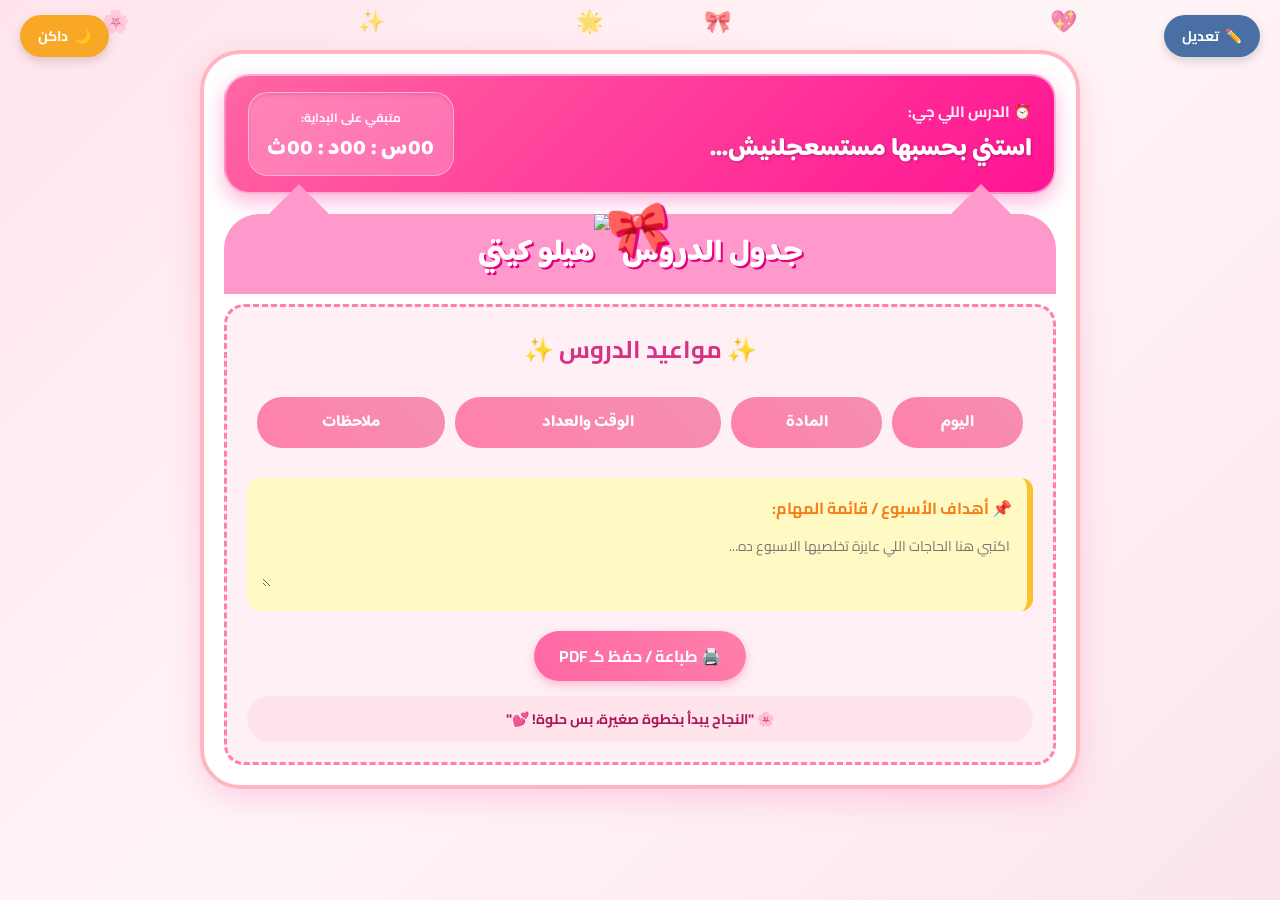
==== index.html @ ee446a4a "Add files via upload" ====
<!DOCTYPE html>
<html lang="ar" dir="rtl">
<head>
  <meta charset="UTF-8">
  <meta name="viewport" content="width=device-width, initial-scale=1.0">
  <title>جدول الحصص 🎀</title>
  <link rel="stylesheet" href="style.css">
</head>
<body data-theme="light">

  <!-- زخارف متحركة -->
  <div class="floating-decorations">
    <span class="decor-item" style="left: 8%; animation-delay: 0s;">🌸</span>
    <span class="decor-item" style="left: 28%; animation-delay: 2s;">✨</span>
    <span class="decor-item" style="left: 55%; animation-delay: 4s;">🎀</span>
    <span class="decor-item" style="left: 82%; animation-delay: 1s;">💖</span>
    <span class="decor-item" style="left: 45%; animation-delay: 6s;">🌟</span>
  </div>

  <!-- أزرار التحكم -->
  <div class="control-buttons left">
    <button class="ctrl-btn theme-btn" onclick="toggleTheme()">
      <span id="theme-icon">🌙</span> <span id="theme-text">داكن</span>
    </button>
  </div>
  <div class="control-buttons right">
    <button class="ctrl-btn edit-btn" id="editBtn" onclick="toggleEditMode()">
      ✏️ <span id="edit-text">تعديل</span>
    </button>
  </div>

  <!-- الحاوية الرئيسية -->
  <div class="kitty-container">

    <!-- بطاقة الحصة القادمة -->
    <div class="next-lesson-card">
      <div class="next-lesson-info">
        <h2>⏰ الدرس اللي جي:</h2>
        <div class="subject-title" id="hero-subject">استني بحسبها مستسعجلنيش...</div>
      </div>
      <div class="next-lesson-timer">
        <span class="timer-lbl" id="hero-status">متبقي على البداية:</span>
        <span class="timer-val" id="hero-timer">00س : 00د : 00ث</span>
      </div>
    </div>

    <!-- رأس القطة -->
    <div class="kitty-head">
      <div class="bow">🎀</div>
      <span>جدول الدروس </span>
      <img src="https://img.icons8.com/?size=100&id=juRF5DiUGr4p&format=png&color=000000" alt="هيلو كيتي">
    </div>

    <div class="inner-box">
      <h1>✨ مواعيد الدروس ✨</h1>

      <!-- حالة التعديل -->
      <div class="edit-status" id="editStatus">✏️ جاري التعديل... اضغطي "حفظ" عند الانتهاء.</div>

      <table>
        <thead>
          <tr>
            <th>اليوم</th>
            <th>المادة</th>
            <th>الوقت والعداد</th>
            <th>ملاحظات</th>
          </tr>
        </thead>
        <tbody id="schedule-body"></tbody>
      </table>

      <!-- ملاحظات الأهداف -->
      <div class="goals-note">
        <h3>📌 أهداف الأسبوع / قائمة المهام:</h3>
        <textarea id="goals-input" rows="2" placeholder="اكتبي هنا الحاجات اللي عايزة تخلصيها الاسبوع ده..."></textarea>
      </div>

      <!-- التذييل -->
      <div class="footer-section">
        <button class="print-btn" onclick="window.print()">🖨️ طباعة / حفظ كـ PDF</button>
        <div class="footer-note">
          🌸 "النجاح يبدأ بخطوة صغيرة، بس حلوة! 💕"
        </div>
      </div>
    </div>
  </div>

  <script type="module" src="script.js"></script>
</body>
</html>
---- style.css ----
@import url('https://fonts.googleapis.com/css2?family=Cairo:wght@400;700;900&family=Baloo+Bhaijaan+2:wght@700;800&display=swap');

/* ===== المتغيرات الأساسية ===== */
:root {
  --bg-gradient: linear-gradient(135deg, #ffe4ec 0%, #fff5f7 50%, #fce4ec 100%);
  --container-bg: rgba(255, 255, 255, 0.96);
  --container-border: #ffb6c1;
  --inner-bg: #fff0f5;
  --inner-border: #ff80ab;
  --text-main: #880e4f;
  --title-color: #d63384;
  --table-bg: #ffffff;
  --table-border: #ffb6c1;
  --th-gradient: linear-gradient(45deg, #ff80ab, #f48fb1);
  --day-bg: #f8bbd0;
  --day-text: #ffffff;
  --footer-bg: #ffe4ec;
  --footer-text: #ad1457;
  --note-bg: #fff9c4;
  --note-border: #fbc02d;
  --note-title: #f57f17;
  --note-text: #555555;
  --hero-bg: linear-gradient(135deg, #ff66a3 0%, #ff1493 100%);
  --hero-text: #ffffff;
  --shadow-color: rgba(255, 105, 180, 0.25);

  --bio-bg: #e8f5e9;
  --bio-text: #2e7d32;
  --eng-bg: #e3f2fd;
  --eng-text: #1565c0;
  --chem-bg: #f3e5f5;
  --chem-text: #6a1b9a;
  --arabic-bg: #fffde7;
  --arabic-text: #f57f17;
  --off-bg: #eceff1;
  --off-text: #546e7a;

  --edit-btn-bg: #4a6fa5;
  --edit-btn-hover: #3a5a8a;
  --edit-btn-text: #fff;
  --theme-btn-bg: #f9a825;
  --theme-btn-hover: #f57f17;
  --theme-btn-text: #fff;
}

/* ===== الدارك مود ===== */
[data-theme="dark"] {
  --bg-gradient: linear-gradient(135deg, #121212 0%, #1e1e2f 50%, #2a1a2e 100%);
  --container-bg: rgba(25, 25, 35, 0.96);
  --container-border: #7a4a7a;
  --inner-bg: #2a1f2e;
  --inner-border: #a060a0;
  --text-main: #e0c0d0;
  --title-color: #e080b0;
  --table-bg: #2f2533;
  --table-border: #7a4a7a;
  --th-gradient: linear-gradient(45deg, #7a3a7a, #aa55aa);
  --day-bg: #4a2a4a;
  --day-text: #f0d0e0;
  --footer-bg: #2a1a2a;
  --footer-text: #d0a0b0;
  --note-bg: #3a2a1a;
  --note-border: #c09040;
  --note-title: #f0c060;
  --note-text: #d0c0b0;
  --hero-bg: linear-gradient(135deg, #6a2a6a 0%, #4a1a4a 100%);
  --hero-text: #f0d0f0;
  --shadow-color: rgba(120, 40, 120, 0.5);

  --bio-bg: #1a3a1a;
  --bio-text: #a0d0a0;
  --eng-bg: #1a2a4a;
  --eng-text: #80b0e0;
  --chem-bg: #2a1a3a;
  --chem-text: #c080d0;
  --arabic-bg: #3a2a0a;
  --arabic-text: #e0c060;
  --off-bg: #2a2a2a;
  --off-text: #a0a0a0;

  --edit-btn-bg: #6a4a8a;
  --edit-btn-hover: #5a3a7a;
  --theme-btn-bg: #f0c040;
  --theme-btn-hover: #e0b030;
}

/* ===== إعادة تعيين عام ===== */
* {
  box-sizing: border-box;
  transition: background-color 0.3s ease, color 0.3s ease, border-color 0.3s ease, box-shadow 0.3s ease;
}

body {
  font-family: 'Cairo', sans-serif;
  margin: 0;
  padding: 30px 15px;
  background: var(--bg-gradient);
  min-height: 100vh;
  display: flex;
  justify-content: center;
  align-items: flex-start;
  position: relative;
  overflow-x: hidden;
  color: var(--text-main);
}

/* ===== زخارف متحركة ===== */
.floating-decorations {
  position: fixed;
  top: 0;
  left: 0;
  width: 100%;
  height: 100%;
  pointer-events: none;
  z-index: 0;
  overflow: hidden;
}
.decor-item {
  position: absolute;
  font-size: 22px;
  animation: floatAnim 7s infinite ease-in-out;
  opacity: 0.7;
}
@keyframes floatAnim {
  0% { transform: translateY(105vh) rotate(0deg) scale(0.8); opacity: 0; }
  20% { opacity: 0.8; }
  80% { opacity: 0.8; }
  100% { transform: translateY(-10vh) rotate(360deg) scale(1.2); opacity: 0; }
}

/* ===== أزرار التحكم ===== */
.control-buttons {
  position: absolute;
  top: 15px;
  z-index: 20;
  display: flex;
  gap: 10px;
  flex-wrap: wrap;
}
.control-buttons.left { left: 20px; }
.control-buttons.right { right: 20px; }

.ctrl-btn {
  padding: 8px 18px;
  border: none;
  border-radius: 30px;
  font-family: 'Cairo', sans-serif;
  font-weight: bold;
  font-size: 14px;
  cursor: pointer;
  box-shadow: 0 4px 10px rgba(0, 0, 0, 0.15);
  display: flex;
  align-items: center;
  gap: 6px;
  transition: transform 0.2s ease, box-shadow 0.2s ease;
}
.ctrl-btn:hover {
  transform: scale(1.05);
  box-shadow: 0 6px 14px rgba(0, 0, 0, 0.25);
}
.edit-btn {
  background: var(--edit-btn-bg);
  color: var(--edit-btn-text);
}
.edit-btn.active {
  background: #2e7d32;
  animation: pulseGreen 1.5s infinite alternate;
}
@keyframes pulseGreen {
  from { box-shadow: 0 0 5px #2e7d32; }
  to { box-shadow: 0 0 20px #4caf50; }
}
.theme-btn {
  background: var(--theme-btn-bg);
  color: var(--theme-btn-text);
}

/* ===== إشعار حالة التعديل ===== */
.edit-status {
  text-align: center;
  font-size: 14px;
  font-weight: bold;
  color: var(--title-color);
  background: var(--inner-bg);
  padding: 6px 12px;
  border-radius: 20px;
  margin-bottom: 10px;
  border: 2px dashed var(--inner-border);
  display: none;
}
.edit-status.show { display: block; }

/* ===== الحاوية الرئيسية ===== */
.kitty-container {
  width: 880px;
  max-width: 100%;
  background: var(--container-bg);
  border-radius: 40px;
  padding: 20px;
  box-shadow: 0 10px 30px var(--shadow-color);
  border: 4px solid var(--container-border);
  position: relative;
  z-index: 1;
  animation: fadeIn 0.8s ease-in-out;
  margin-top: 20px;
}
@keyframes fadeIn {
  from { opacity: 0; transform: translateY(20px); }
  to { opacity: 1; transform: translateY(0); }
}

/* ===== بطاقة الحصة القادمة ===== */
.next-lesson-card {
  background: var(--hero-bg);
  color: var(--hero-text);
  border-radius: 25px;
  padding: 16px 22px;
  margin-bottom: 20px;
  box-shadow: 0 8px 20px rgba(255, 20, 147, 0.3);
  display: flex;
  justify-content: space-between;
  align-items: center;
  border: 2px solid rgba(255, 255, 255, 0.5);
  animation: pulseGlow 3s infinite alternate;
}
@keyframes pulseGlow {
  from { box-shadow: 0 5px 15px rgba(255, 20, 147, 0.3); }
  to { box-shadow: 0 10px 25px rgba(255, 20, 147, 0.6); }
}
.next-lesson-info h2 {
  margin: 0;
  font-size: 15px;
  font-weight: 700;
  opacity: 0.95;
  display: flex;
  align-items: center;
  gap: 6px;
}
.next-lesson-info .subject-title {
  font-size: 25px;
  font-family: 'Baloo Bhaijaan 2', sans-serif;
  margin: 2px 0 0 0;
  font-weight: 800;
  text-shadow: 1px 1px 3px rgba(0, 0, 0, 0.25);
}
.next-lesson-timer {
  background: rgba(255, 255, 255, 0.22);
  backdrop-filter: blur(8px);
  padding: 8px 18px;
  border-radius: 20px;
  text-align: center;
  border: 1px solid rgba(255, 255, 255, 0.4);
  min-width: 190px;
  box-shadow: inset 0 2px 4px rgba(0, 0, 0, 0.1);
}
.next-lesson-timer .timer-val {
  font-size: 21px;
  font-weight: 900;
  display: block;
  font-family: 'Baloo Bhaijaan 2', sans-serif;
  letter-spacing: 0.5px;
}
.next-lesson-timer .timer-lbl {
  font-size: 12px;
  opacity: 0.95;
  font-weight: bold;
}
@media (max-width: 650px) {
  .next-lesson-card { flex-direction: column; text-align: center; gap: 10px; }
  .next-lesson-timer { min-width: unset; width: 100%; }
  .next-lesson-info .subject-title { font-size: 20px; }
}

/* ===== رأس القطة ===== */
.kitty-head {
  background: #ff99cc;
  height: 80px;
  position: relative;
  border-radius: 35px 35px 0 0;
  text-align: center;
  line-height: 80px;
  font-size: 30px;
  color: white;
  font-weight: 900;
  font-family: 'Baloo Bhaijaan 2', sans-serif;
  text-shadow: 2px 2px #e6007e;
  display: flex;
  align-items: center;
  justify-content: center;
  gap: 12px;
}
[data-theme="dark"] .kitty-head {
  background: #7a3a7a;
  text-shadow: 2px 2px #4a1a4a;
}
.kitty-head::before,
.kitty-head::after {
  content: '';
  position: absolute;
  top: -30px;
  width: 0;
  height: 0;
  border-left: 35px solid transparent;
  border-right: 35px solid transparent;
  border-bottom: 35px solid #ff99cc;
}
[data-theme="dark"] .kitty-head::before,
[data-theme="dark"] .kitty-head::after {
  border-bottom-color: #7a3a7a;
}
.kitty-head::before { right: 40px; }
.kitty-head::after { left: 40px; }

.bow {
  position: absolute;
  top: -18px;
  left: 50%;
  transform: translateX(-50%) rotate(-10deg);
  font-size: 50px;
  z-index: 10;
  animation: bowWiggle 2.5s infinite alternate ease-in-out;
  cursor: pointer;
}
@keyframes bowWiggle {
  0% { transform: translateX(-50%) rotate(-12deg); }
  100% { transform: translateX(-50%) rotate(12deg); }
}

/* أيقونة هيلو كيتي (صورة) */
.hello-kitty-icon {
  width: 50px;
  height: 50px;
  border-radius: 50%;
  background: #fff;
  padding: 4px;
  box-shadow: 0 2px 10px rgba(0,0,0,0.2);
  border: 2px solid #ff66a3;
  object-fit: contain;
}

/* ===== الصندوق الداخلي ===== */
.inner-box {
  background: var(--inner-bg);
  border-radius: 20px;
  padding: 20px;
  margin-top: 10px;
  border: 3px dashed var(--inner-border);
}
h1 {
  text-align: center;
  color: var(--title-color);
  font-size: 24px;
  margin: 0 0 15px 0;
}

/* ===== الجدول ===== */
table {
  width: 100%;
  border-collapse: separate;
  border-spacing: 10px;
}
th {
  background: var(--th-gradient);
  color: white;
  padding: 12px;
  font-size: 16px;
  border-radius: 25px;
  font-family: 'Baloo Bhaijaan 2', sans-serif;
}
td {
  background: var(--table-bg);
  padding: 12px;
  border-radius: 18px;
  text-align: center;
  font-weight: bold;
  color: var(--text-main);
  border: 2px dotted var(--table-border);
  transition: all 0.3s ease;
}
td:first-child {
  background: var(--day-bg);
  color: var(--day-text);
  font-size: 16px;
  border: none;
}
tr.bio td:nth-child(2) { background: var(--bio-bg); color: var(--bio-text); }
tr.eng td:nth-child(2) { background: var(--eng-bg); color: var(--eng-text); }
tr.chem td:nth-child(2) { background: var(--chem-bg); color: var(--chem-text); }
tr.arabic td:nth-child(2) { background: var(--arabic-bg); color: var(--arabic-text); }
tr.off td:nth-child(2) { background: var(--off-bg); color: var(--off-text); }

/* تمييز اليوم الحالي */
tr.today-highlight td {
  border: 3px solid #ff1493 !important;
  background: #ffe6f2 !important;
}
[data-theme="dark"] tr.today-highlight td {
  border: 3px solid #c060c0 !important;
  background: #3a1a3a !important;
}

/* خلايا قابلة للتعديل */
.editable-cell {
  outline: none;
  padding: 4px;
  border-radius: 6px;
  transition: all 0.2s ease;
}
.editable-cell[contenteditable="true"] {
  border: 2px dashed var(--title-color) !important;
  background: rgba(255, 255, 255, 0.6) !important;
  box-shadow: 0 0 0 2px rgba(255, 20, 147, 0.2);
  cursor: text;
}
[data-theme="dark"] .editable-cell[contenteditable="true"] {
  background: rgba(60, 30, 60, 0.7) !important;
  border-color: #c080c0 !important;
}
.editable-cell[contenteditable="true"]:focus {
  border-style: solid !important;
  background: rgba(255, 255, 255, 0.9) !important;
  box-shadow: 0 0 0 4px rgba(255, 20, 147, 0.3);
}
[data-theme="dark"] .editable-cell[contenteditable="true"]:focus {
  background: rgba(80, 40, 80, 0.9) !important;
}

/* ===== شارات العداد (غير مستخدمة حالياً) ===== */
.countdown-badge {
  display: inline-block;
  margin-top: 5px;
  padding: 4px 12px;
  background: #ad1457;
  color: #fff;
  font-size: 12px;
  border-radius: 14px;
  font-weight: bold;
}
.countdown-badge.active {
  background: #2e7d32;
  animation: pulseActive 1s infinite alternate;
}
@keyframes pulseActive {
  from { transform: scale(1); }
  to { transform: scale(1.05); }
}

/* ===== ملاحظات الأهداف ===== */
.goals-note {
  margin-top: 20px;
  background: var(--note-bg);
  border-right: 6px solid var(--note-border);
  padding: 15px;
  border-radius: 12px;
}
.goals-note h3 {
  margin: 0 0 8px 0;
  color: var(--note-title);
  font-size: 16px;
}
.goals-note textarea {
  width: 100%;
  border: none;
  background: transparent;
  font-family: 'Cairo', sans-serif;
  resize: vertical;
  outline: none;
  color: var(--note-text);
  font-size: 14px;
}

/* ===== التذييل ===== */
.footer-section {
  text-align: center;
  margin-top: 20px;
}
.print-btn {
  background: linear-gradient(45deg, #ff66a3, #ff80ab);
  color: white;
  border: none;
  padding: 10px 25px;
  font-size: 16px;
  font-weight: bold;
  font-family: 'Cairo', sans-serif;
  border-radius: 30px;
  cursor: pointer;
  box-shadow: 0 4px 10px rgba(255, 102, 163, 0.4);
  transition: transform 0.2s ease;
}
.print-btn:hover { transform: scale(1.03); }
.footer-note {
  margin-top: 15px;
  color: var(--footer-text);
  font-weight: bold;
  background: var(--footer-bg);
  padding: 10px;
  border-radius: 50px;
  font-size: 14px;
}

/* ===== استجابة للجوال ===== */
@media (max-width: 650px) {
  .control-buttons { top: 10px; gap: 6px; }
  .control-buttons.left { left: 10px; }
  .control-buttons.right { right: 10px; }
  .ctrl-btn { font-size: 12px; padding: 6px 12px; }

  table, thead, tbody, th, td, tr { display: block; }
  thead tr { position: absolute; top: -9999px; left: -9999px; }
  tr { margin-bottom: 15px; border-radius: 15px; background: var(--table-bg); padding: 8px; }
  td { text-align: right; padding-right: 45%; position: relative; border: none; }
  td:first-child { text-align: center; padding-right: 12px; }
  td::before {
    position: absolute;
    top: 12px;
    right: 12px;
    width: 35%;
    font-weight: bold;
    color: var(--title-color);
  }
  td:nth-of-type(2)::before { content: "المادة:"; }
  td:nth-of-type(3)::before { content: "الوقت والعداد:"; }
  td:nth-of-type(4)::before { content: "ملاحظات:"; }
  .countdown-badge { font-size: 11px; padding: 2px 10px; }
}

/* ===== الطباعة ===== */
@media print {
  .control-buttons, .print-btn, .floating-decorations, .edit-status { display: none !important; }
  .kitty-container { box-shadow: none !important; border: 2px solid #ccc !important; border-radius: 20px !important; }
  body { background: #fff !important; padding: 10px !important; }
  [data-theme="dark"] .kitty-container { background: #fff !important; border-color: #ccc !important; }
  [data-theme="dark"] td { color: #222 !important; background: #f9f9f9 !important; }
  [data-theme="dark"] .inner-box { background: #f5f5f5 !important; border-color: #ddd !important; }
  .next-lesson-card { background: #f06292 !important; color: #fff !important; box-shadow: none !important; animation: none !important; }
  tr.today-highlight td { border: 3px solid #f06292 !important; background: #fce4ec !important; }
}
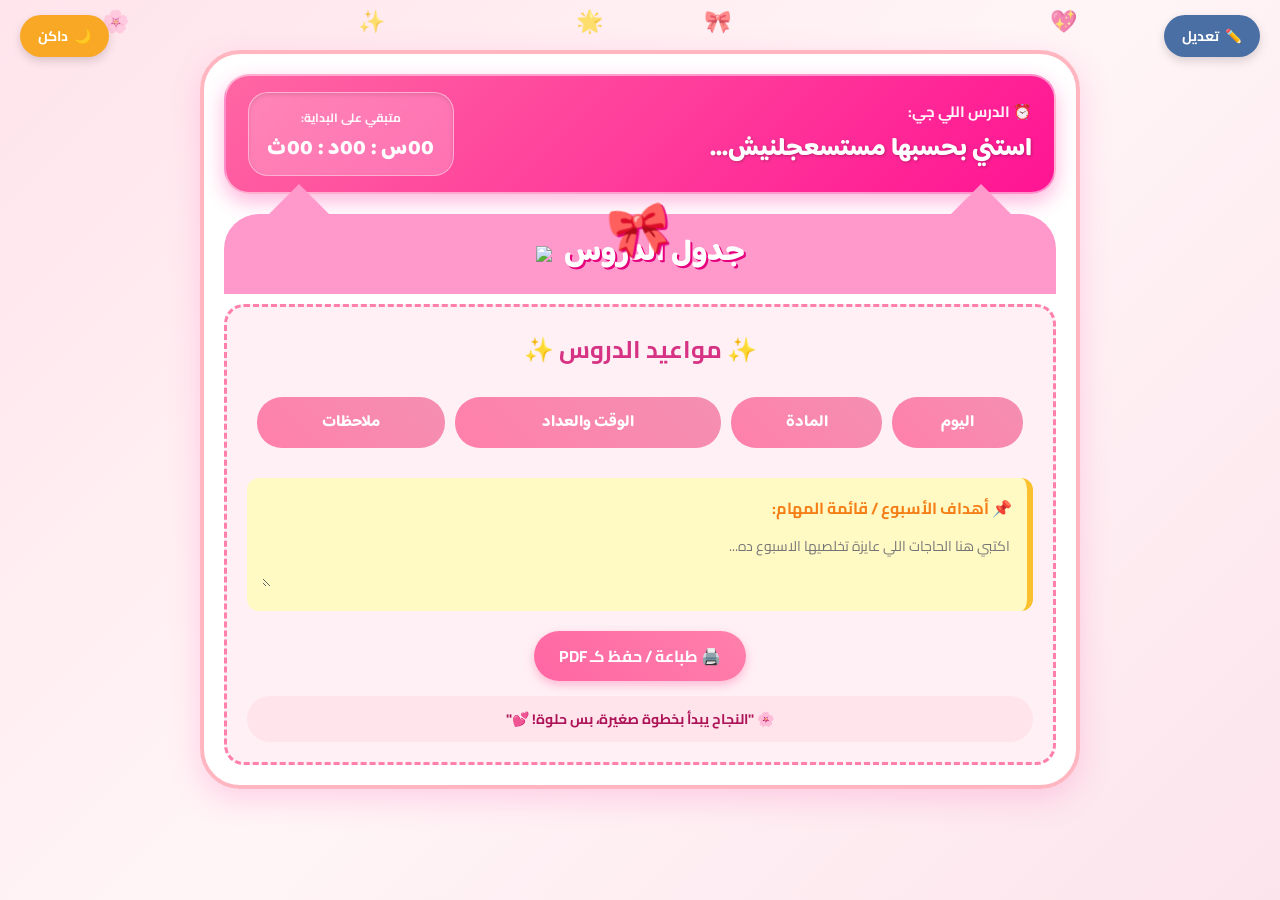
==== commit 6ce15152: "Add files via upload" ====
--- a/index.html
+++ b/index.html
@@ -4,11 +4,12 @@
   <meta charset="UTF-8">
   <meta name="viewport" content="width=device-width, initial-scale=1.0">
   <title>جدول الحصص 🎀</title>
+  <!-- ربط ملفات CSS و JavaScript -->
   <link rel="stylesheet" href="style.css">
 </head>
 <body data-theme="light">
 
-  <!-- زخارف متحركة -->
+  <!-- ===== زخارف متحركة ===== -->
   <div class="floating-decorations">
     <span class="decor-item" style="left: 8%; animation-delay: 0s;">🌸</span>
     <span class="decor-item" style="left: 28%; animation-delay: 2s;">✨</span>
@@ -17,7 +18,7 @@
     <span class="decor-item" style="left: 45%; animation-delay: 6s;">🌟</span>
   </div>
 
-  <!-- أزرار التحكم -->
+  <!-- ===== أزرار التحكم ===== -->
   <div class="control-buttons left">
     <button class="ctrl-btn theme-btn" onclick="toggleTheme()">
       <span id="theme-icon">🌙</span> <span id="theme-text">داكن</span>
@@ -29,7 +30,7 @@
     </button>
   </div>
 
-  <!-- الحاوية الرئيسية -->
+  <!-- ===== الحاوية الرئيسية ===== -->
   <div class="kitty-container">
 
     <!-- بطاقة الحصة القادمة -->
@@ -44,17 +45,18 @@
       </div>
     </div>
 
-    <!-- رأس القطة -->
+    <!-- رأس القطة (هيلو كيتي) -->
     <div class="kitty-head">
       <div class="bow">🎀</div>
       <span>جدول الدروس </span>
-      <img src="https://img.icons8.com/?size=100&id=juRF5DiUGr4p&format=png&color=000000" alt="هيلو كيتي">
+      <!-- إضافة صورة هيلو كيتي بجانب النص -->
+      <img src="https://img.icons8.com/?size=100&id=juRF5DiUGr4p&format=png&color=000000">
     </div>
 
     <div class="inner-box">
       <h1>✨ مواعيد الدروس ✨</h1>
 
-      <!-- حالة التعديل -->
+      <!-- شريط حالة التعديل -->
       <div class="edit-status" id="editStatus">✏️ جاري التعديل... اضغطي "حفظ" عند الانتهاء.</div>
 
       <table>
@@ -79,12 +81,13 @@
       <div class="footer-section">
         <button class="print-btn" onclick="window.print()">🖨️ طباعة / حفظ كـ PDF</button>
         <div class="footer-note">
-          🌸 "النجاح يبدأ بخطوة صغيرة، بس حلوة! 💕"
-        </div>
-      </div>
+          🌸 "النجاح يبدأ بخطوة صغيرة، بس حلوة! 💕" <br>
+         
+
     </div>
   </div>
 
+  <!-- ===== ربط JavaScript (نوع module لاستخدام Firebase) ===== -->
   <script type="module" src="script.js"></script>
 </body>
 </html>
--- a/style.css
+++ b/style.css
@@ -425,7 +425,7 @@
   background: rgba(80, 40, 80, 0.9) !important;
 }
 
-/* ===== شارات العداد (غير مستخدمة حالياً) ===== */
+/* ===== شارات العداد ===== */
 .countdown-badge {
   display: inline-block;
   margin-top: 5px;
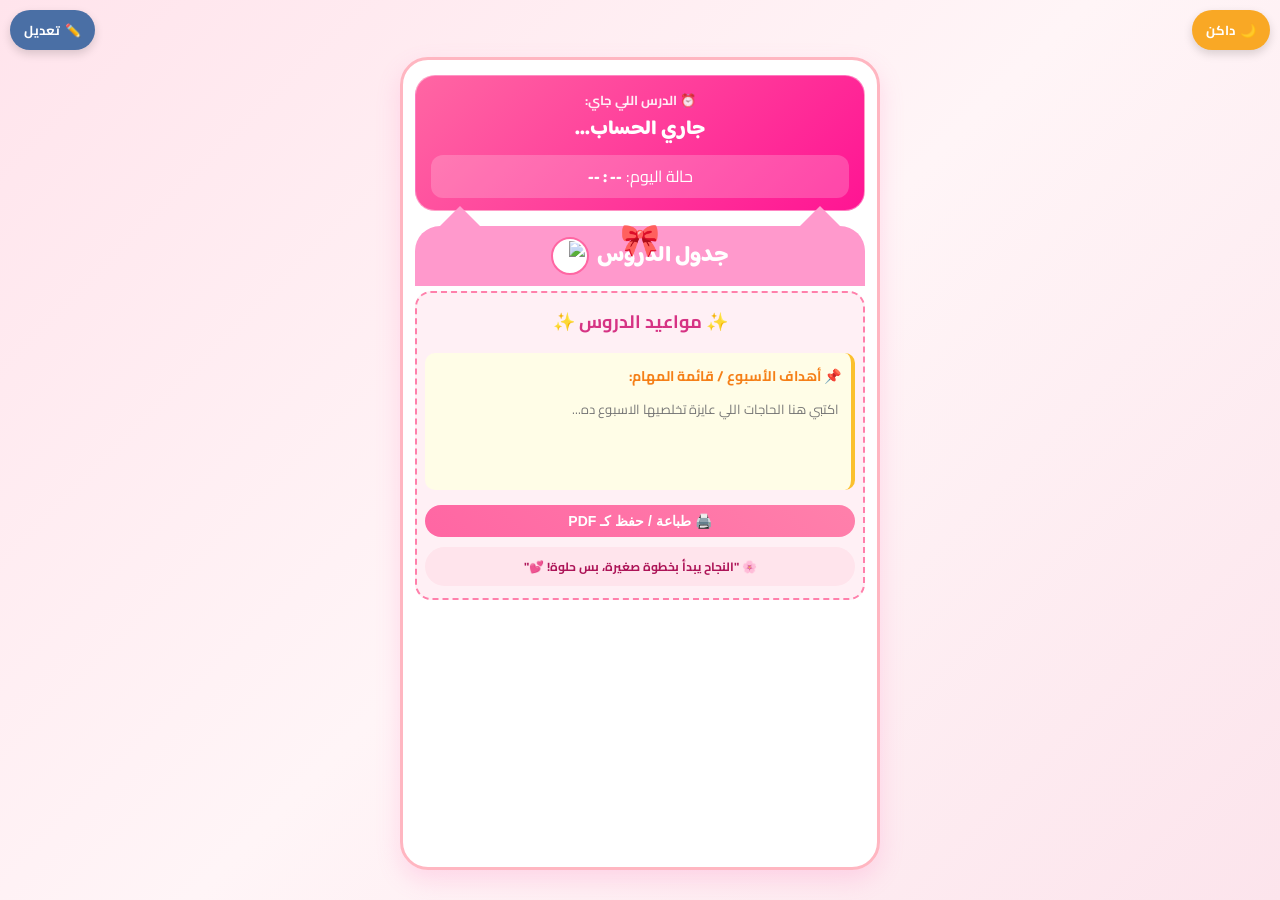
==== commit 7b913169: "Add files via upload" ====
--- a/index.html
+++ b/index.html
@@ -2,9 +2,8 @@
 <html lang="ar" dir="rtl">
 <head>
   <meta charset="UTF-8">
-  <meta name="viewport" content="width=device-width, initial-scale=1.0">
+  <meta name="viewport" content="width=device-width, initial-scale=1.0, maximum-scale=1.0, user-scalable=no">
   <title>جدول الحصص 🎀</title>
-  <!-- ربط ملفات CSS و JavaScript -->
   <link rel="stylesheet" href="style.css">
 </head>
 <body data-theme="light">
@@ -19,12 +18,10 @@
   </div>
 
   <!-- ===== أزرار التحكم ===== -->
-  <div class="control-buttons left">
+  <div class="top-bar">
     <button class="ctrl-btn theme-btn" onclick="toggleTheme()">
       <span id="theme-icon">🌙</span> <span id="theme-text">داكن</span>
     </button>
-  </div>
-  <div class="control-buttons right">
     <button class="ctrl-btn edit-btn" id="editBtn" onclick="toggleEditMode()">
       ✏️ <span id="edit-text">تعديل</span>
     </button>
@@ -36,21 +33,20 @@
     <!-- بطاقة الحصة القادمة -->
     <div class="next-lesson-card">
       <div class="next-lesson-info">
-        <h2>⏰ الدرس اللي جي:</h2>
-        <div class="subject-title" id="hero-subject">استني بحسبها مستسعجلنيش...</div>
+        <h2>⏰ الدرس اللي جاي:</h2>
+        <div class="subject-title" id="hero-subject">جاري الحساب...</div>
       </div>
       <div class="next-lesson-timer">
-        <span class="timer-lbl" id="hero-status">متبقي على البداية:</span>
-        <span class="timer-val" id="hero-timer">00س : 00د : 00ث</span>
+        <span class="timer-lbl" id="hero-status">حالة اليوم:</span>
+        <span class="timer-val" id="hero-timer">-- : --</span>
       </div>
     </div>
 
     <!-- رأس القطة (هيلو كيتي) -->
     <div class="kitty-head">
       <div class="bow">🎀</div>
-      <span>جدول الدروس </span>
-      <!-- إضافة صورة هيلو كيتي بجانب النص -->
-      <img src="https://img.icons8.com/?size=100&id=juRF5DiUGr4p&format=png&color=000000">
+      <span>جدول الدروس</span>
+      <img class="hello-kitty-icon" src="https://img.icons8.com/?size=100&id=juRF5DiUGr4p&format=png&color=000000" alt="Hello Kitty">
     </div>
 
     <div class="inner-box">
@@ -59,35 +55,39 @@
       <!-- شريط حالة التعديل -->
       <div class="edit-status" id="editStatus">✏️ جاري التعديل... اضغطي "حفظ" عند الانتهاء.</div>
 
-      <table>
-        <thead>
-          <tr>
-            <th>اليوم</th>
-            <th>المادة</th>
-            <th>الوقت والعداد</th>
-            <th>ملاحظات</th>
-          </tr>
-        </thead>
-        <tbody id="schedule-body"></tbody>
-      </table>
+      <!-- جدول الحصص -->
+      <div class="table-wrapper">
+        <table>
+          <thead>
+            <tr>
+              <th>اليوم</th>
+              <th>المادة</th>
+              <th>الوقت</th>
+              <th>ملاحظات</th>
+            </tr>
+          </thead>
+          <tbody id="schedule-body"></tbody>
+        </table>
+      </div>
 
       <!-- ملاحظات الأهداف -->
       <div class="goals-note">
         <h3>📌 أهداف الأسبوع / قائمة المهام:</h3>
-        <textarea id="goals-input" rows="2" placeholder="اكتبي هنا الحاجات اللي عايزة تخلصيها الاسبوع ده..."></textarea>
+        <textarea id="goals-input" rows="3" placeholder="اكتبي هنا الحاجات اللي عايزة تخلصيها الاسبوع ده..."></textarea>
       </div>
 
       <!-- التذييل -->
       <div class="footer-section">
         <button class="print-btn" onclick="window.print()">🖨️ طباعة / حفظ كـ PDF</button>
         <div class="footer-note">
-          🌸 "النجاح يبدأ بخطوة صغيرة، بس حلوة! 💕" <br>
-         
+          🌸 "النجاح يبدأ بخطوة صغيرة، بس حلوة! 💕"
+        </div>
+      </div>
 
-    </div>
-  </div>
+    </div> <!-- نهاية inner-box -->
+  </div> <!-- نهاية kitty-container -->
 
-  <!-- ===== ربط JavaScript (نوع module لاستخدام Firebase) ===== -->
+  <!-- ===== ربط JavaScript ===== -->
   <script type="module" src="script.js"></script>
 </body>
 </html>
--- a/style.css
+++ b/style.css
@@ -1,339 +1,222 @@
-@import url('https://fonts.googleapis.com/css2?family=Cairo:wght@400;700;900&family=Baloo+Bhaijaan+2:wght@700;800&display=swap');
+@import url('https://fonts.googleapis.com/css2?family=Cairo:wght@400;600;700;900&family=Baloo+Bhaijaan+2:wght@700;800&display=swap');
 
 /* ===== المتغيرات الأساسية ===== */
 :root {
   --bg-gradient: linear-gradient(135deg, #ffe4ec 0%, #fff5f7 50%, #fce4ec 100%);
-  --container-bg: rgba(255, 255, 255, 0.96);
+  --container-bg: rgba(255, 255, 255, 0.98);
   --container-border: #ffb6c1;
   --inner-bg: #fff0f5;
   --inner-border: #ff80ab;
   --text-main: #880e4f;
   --title-color: #d63384;
   --table-bg: #ffffff;
-  --table-border: #ffb6c1;
-  --th-gradient: linear-gradient(45deg, #ff80ab, #f48fb1);
-  --day-bg: #f8bbd0;
-  --day-text: #ffffff;
+  --table-border: #ffccd5;
   --footer-bg: #ffe4ec;
   --footer-text: #ad1457;
-  --note-bg: #fff9c4;
+  --note-bg: #fffde7;
   --note-border: #fbc02d;
   --note-title: #f57f17;
-  --note-text: #555555;
+  --note-text: #444;
   --hero-bg: linear-gradient(135deg, #ff66a3 0%, #ff1493 100%);
   --hero-text: #ffffff;
-  --shadow-color: rgba(255, 105, 180, 0.25);
-
-  --bio-bg: #e8f5e9;
-  --bio-text: #2e7d32;
-  --eng-bg: #e3f2fd;
-  --eng-text: #1565c0;
-  --chem-bg: #f3e5f5;
-  --chem-text: #6a1b9a;
-  --arabic-bg: #fffde7;
-  --arabic-text: #f57f17;
-  --off-bg: #eceff1;
-  --off-text: #546e7a;
+  --shadow-color: rgba(255, 105, 180, 0.2);
+
+  /* ألوان الحصص */
+  --bio-bg: #e8f5e9; --bio-text: #2e7d32;
+  --eng-bg: #e3f2fd; --eng-text: #1565c0;
+  --chem-bg: #f3e5f5; --chem-text: #6a1b9a;
+  --arabic-bg: #fff8e1; --arabic-text: #e65100;
+  --off-bg: #f5f5f5; --off-text: #616161;
+
+  /* ألوان أسامي أيام الأسبوع المخصصة */
+  --day-sat: linear-gradient(45deg, #ff70a6, #ff9770);
+  --day-sun: linear-gradient(45deg, #ffd670, #e9ff70);
+  --day-mon: linear-gradient(45deg, #70d6ff, #70e5ff);
+  --day-tue: linear-gradient(45deg, #ff9770, #ffd670);
+  --day-wed: linear-gradient(45deg, #ff70a6, #ff70a6);
+  --day-thu: linear-gradient(45deg, #a0c4ff, #caffbf);
+  --day-fri: linear-gradient(45deg, #bdb2ff, #ffc6ff);
+  --day-text-color: #ffffff;
 
   --edit-btn-bg: #4a6fa5;
-  --edit-btn-hover: #3a5a8a;
-  --edit-btn-text: #fff;
   --theme-btn-bg: #f9a825;
-  --theme-btn-hover: #f57f17;
-  --theme-btn-text: #fff;
 }
 
 /* ===== الدارك مود ===== */
 [data-theme="dark"] {
-  --bg-gradient: linear-gradient(135deg, #121212 0%, #1e1e2f 50%, #2a1a2e 100%);
-  --container-bg: rgba(25, 25, 35, 0.96);
-  --container-border: #7a4a7a;
-  --inner-bg: #2a1f2e;
-  --inner-border: #a060a0;
-  --text-main: #e0c0d0;
-  --title-color: #e080b0;
-  --table-bg: #2f2533;
-  --table-border: #7a4a7a;
-  --th-gradient: linear-gradient(45deg, #7a3a7a, #aa55aa);
-  --day-bg: #4a2a4a;
-  --day-text: #f0d0e0;
-  --footer-bg: #2a1a2a;
-  --footer-text: #d0a0b0;
-  --note-bg: #3a2a1a;
+  --bg-gradient: linear-gradient(135deg, #0f0c20 0%, #15102a 100%);
+  --container-bg: #1c182d;
+  --container-border: #523b66;
+  --inner-bg: #251f3b;
+  --inner-border: #724e8c;
+  --text-main: #f3e5f5;
+  --title-color: #f48fb1;
+  --table-bg: #2d2645;
+  --table-border: #523b66;
+  --footer-bg: #281f3d;
+  --footer-text: #f48fb1;
+  --note-bg: #332b1f;
   --note-border: #c09040;
   --note-title: #f0c060;
-  --note-text: #d0c0b0;
-  --hero-bg: linear-gradient(135deg, #6a2a6a 0%, #4a1a4a 100%);
+  --note-text: #e0d0c0;
+  --hero-bg: linear-gradient(135deg, #5c255c 0%, #3a153a 100%);
   --hero-text: #f0d0f0;
-  --shadow-color: rgba(120, 40, 120, 0.5);
-
-  --bio-bg: #1a3a1a;
-  --bio-text: #a0d0a0;
-  --eng-bg: #1a2a4a;
-  --eng-text: #80b0e0;
-  --chem-bg: #2a1a3a;
-  --chem-text: #c080d0;
-  --arabic-bg: #3a2a0a;
-  --arabic-text: #e0c060;
-  --off-bg: #2a2a2a;
-  --off-text: #a0a0a0;
-
-  --edit-btn-bg: #6a4a8a;
-  --edit-btn-hover: #5a3a7a;
-  --theme-btn-bg: #f0c040;
-  --theme-btn-hover: #e0b030;
-}
-
-/* ===== إعادة تعيين عام ===== */
+  --shadow-color: rgba(0, 0, 0, 0.5);
+
+  --bio-bg: #1b382b; --bio-text: #81c784;
+  --eng-bg: #183352; --eng-text: #64b5f6;
+  --chem-bg: #372147; --chem-text: #ba68c8;
+  --arabic-bg: #3e2723; --arabic-text: #ffb74d;
+  --off-bg: #2a2a2a; --off-text: #b0b0b0;
+
+  --day-sat: linear-gradient(45deg, #b3395b, #e07a5f);
+  --day-sun: linear-gradient(45deg, #d4a373, #aacc00);
+  --day-mon: linear-gradient(45deg, #0077b6, #00b4d8);
+  --day-tue: linear-gradient(45deg, #d4a373, #e07a5f);
+  --day-wed: linear-gradient(45deg, #b3395b, #d87093);
+  --day-thu: linear-gradient(45deg, #3d5a80, #52b788);
+  --day-fri: linear-gradient(45deg, #5e548e, #9f86c0);
+  --day-text-color: #ffffff;
+}
+
 * {
   box-sizing: border-box;
-  transition: background-color 0.3s ease, color 0.3s ease, border-color 0.3s ease, box-shadow 0.3s ease;
+  -webkit-tap-highlight-color: transparent;
+  transition: background 0.3s, color 0.3s, border-color 0.3s;
 }
 
 body {
   font-family: 'Cairo', sans-serif;
   margin: 0;
-  padding: 30px 15px;
+  padding: 12px 10px 30px;
   background: var(--bg-gradient);
   min-height: 100vh;
+  color: var(--text-main);
   display: flex;
   justify-content: center;
-  align-items: flex-start;
-  position: relative;
-  overflow-x: hidden;
-  color: var(--text-main);
-}
-
-/* ===== زخارف متحركة ===== */
-.floating-decorations {
+}
+
+/* ===== أزرار التحكم العلوية ===== */
+.top-bar {
   position: fixed;
-  top: 0;
-  left: 0;
+  top: 10px;
+  left: 10px;
+  right: 10px;
+  display: flex;
+  justify-content: space-between;
+  z-index: 100;
+}
+
+.ctrl-btn {
+  padding: 8px 14px;
+  border: none;
+  border-radius: 20px;
+  font-family: 'Cairo', sans-serif;
+  font-weight: 700;
+  font-size: 13px;
+  cursor: pointer;
+  box-shadow: 0 4px 10px rgba(0,0,0,0.15);
+  color: #fff;
+  display: flex;
+  align-items: center;
+  gap: 5px;
+}
+.edit-btn { background: var(--edit-btn-bg); }
+.edit-btn.active { background: #2e7d32; }
+.theme-btn { background: var(--theme-btn-bg); }
+
+/* ===== الحاوية الرئيسية للهاتف ===== */
+.kitty-container {
   width: 100%;
-  height: 100%;
-  pointer-events: none;
-  z-index: 0;
-  overflow: hidden;
-}
-.decor-item {
-  position: absolute;
-  font-size: 22px;
-  animation: floatAnim 7s infinite ease-in-out;
-  opacity: 0.7;
-}
-@keyframes floatAnim {
-  0% { transform: translateY(105vh) rotate(0deg) scale(0.8); opacity: 0; }
-  20% { opacity: 0.8; }
-  80% { opacity: 0.8; }
-  100% { transform: translateY(-10vh) rotate(360deg) scale(1.2); opacity: 0; }
-}
-
-/* ===== أزرار التحكم ===== */
-.control-buttons {
-  position: absolute;
-  top: 15px;
-  z-index: 20;
-  display: flex;
-  gap: 10px;
-  flex-wrap: wrap;
-}
-.control-buttons.left { left: 20px; }
-.control-buttons.right { right: 20px; }
-
-.ctrl-btn {
-  padding: 8px 18px;
-  border: none;
-  border-radius: 30px;
-  font-family: 'Cairo', sans-serif;
-  font-weight: bold;
-  font-size: 14px;
-  cursor: pointer;
-  box-shadow: 0 4px 10px rgba(0, 0, 0, 0.15);
-  display: flex;
-  align-items: center;
-  gap: 6px;
-  transition: transform 0.2s ease, box-shadow 0.2s ease;
-}
-.ctrl-btn:hover {
-  transform: scale(1.05);
-  box-shadow: 0 6px 14px rgba(0, 0, 0, 0.25);
-}
-.edit-btn {
-  background: var(--edit-btn-bg);
-  color: var(--edit-btn-text);
-}
-.edit-btn.active {
-  background: #2e7d32;
-  animation: pulseGreen 1.5s infinite alternate;
-}
-@keyframes pulseGreen {
-  from { box-shadow: 0 0 5px #2e7d32; }
-  to { box-shadow: 0 0 20px #4caf50; }
-}
-.theme-btn {
-  background: var(--theme-btn-bg);
-  color: var(--theme-btn-text);
-}
-
-/* ===== إشعار حالة التعديل ===== */
-.edit-status {
-  text-align: center;
-  font-size: 14px;
-  font-weight: bold;
-  color: var(--title-color);
-  background: var(--inner-bg);
-  padding: 6px 12px;
-  border-radius: 20px;
-  margin-bottom: 10px;
-  border: 2px dashed var(--inner-border);
-  display: none;
-}
-.edit-status.show { display: block; }
-
-/* ===== الحاوية الرئيسية ===== */
-.kitty-container {
-  width: 880px;
-  max-width: 100%;
+  max-width: 480px;
   background: var(--container-bg);
-  border-radius: 40px;
-  padding: 20px;
-  box-shadow: 0 10px 30px var(--shadow-color);
-  border: 4px solid var(--container-border);
-  position: relative;
-  z-index: 1;
-  animation: fadeIn 0.8s ease-in-out;
-  margin-top: 20px;
-}
-@keyframes fadeIn {
-  from { opacity: 0; transform: translateY(20px); }
-  to { opacity: 1; transform: translateY(0); }
+  border-radius: 28px;
+  padding: 15px 12px;
+  box-shadow: 0 10px 25px var(--shadow-color);
+  border: 3px solid var(--container-border);
+  margin-top: 45px;
 }
 
 /* ===== بطاقة الحصة القادمة ===== */
 .next-lesson-card {
   background: var(--hero-bg);
   color: var(--hero-text);
-  border-radius: 25px;
-  padding: 16px 22px;
-  margin-bottom: 20px;
-  box-shadow: 0 8px 20px rgba(255, 20, 147, 0.3);
-  display: flex;
-  justify-content: space-between;
-  align-items: center;
-  border: 2px solid rgba(255, 255, 255, 0.5);
-  animation: pulseGlow 3s infinite alternate;
-}
-@keyframes pulseGlow {
-  from { box-shadow: 0 5px 15px rgba(255, 20, 147, 0.3); }
-  to { box-shadow: 0 10px 25px rgba(255, 20, 147, 0.6); }
+  border-radius: 20px;
+  padding: 12px 15px;
+  margin-bottom: 15px;
+  display: flex;
+  flex-direction: column;
+  gap: 8px;
+  text-align: center;
+  border: 1px solid rgba(255, 255, 255, 0.4);
 }
 .next-lesson-info h2 {
   margin: 0;
-  font-size: 15px;
-  font-weight: 700;
-  opacity: 0.95;
-  display: flex;
-  align-items: center;
-  gap: 6px;
+  font-size: 13px;
+  opacity: 0.9;
 }
 .next-lesson-info .subject-title {
-  font-size: 25px;
+  font-size: 20px;
   font-family: 'Baloo Bhaijaan 2', sans-serif;
-  margin: 2px 0 0 0;
   font-weight: 800;
-  text-shadow: 1px 1px 3px rgba(0, 0, 0, 0.25);
 }
 .next-lesson-timer {
-  background: rgba(255, 255, 255, 0.22);
-  backdrop-filter: blur(8px);
-  padding: 8px 18px;
-  border-radius: 20px;
-  text-align: center;
-  border: 1px solid rgba(255, 255, 255, 0.4);
-  min-width: 190px;
-  box-shadow: inset 0 2px 4px rgba(0, 0, 0, 0.1);
+  background: rgba(255, 255, 255, 0.2);
+  padding: 6px 12px;
+  border-radius: 12px;
 }
 .next-lesson-timer .timer-val {
-  font-size: 21px;
+  font-size: 16px;
   font-weight: 900;
-  display: block;
   font-family: 'Baloo Bhaijaan 2', sans-serif;
-  letter-spacing: 0.5px;
-}
-.next-lesson-timer .timer-lbl {
-  font-size: 12px;
-  opacity: 0.95;
-  font-weight: bold;
-}
-@media (max-width: 650px) {
-  .next-lesson-card { flex-direction: column; text-align: center; gap: 10px; }
-  .next-lesson-timer { min-width: unset; width: 100%; }
-  .next-lesson-info .subject-title { font-size: 20px; }
 }
 
 /* ===== رأس القطة ===== */
 .kitty-head {
   background: #ff99cc;
-  height: 80px;
+  height: 60px;
   position: relative;
-  border-radius: 35px 35px 0 0;
+  border-radius: 25px 25px 0 0;
   text-align: center;
-  line-height: 80px;
-  font-size: 30px;
+  line-height: 60px;
+  font-size: 22px;
   color: white;
   font-weight: 900;
   font-family: 'Baloo Bhaijaan 2', sans-serif;
-  text-shadow: 2px 2px #e6007e;
   display: flex;
   align-items: center;
   justify-content: center;
-  gap: 12px;
-}
-[data-theme="dark"] .kitty-head {
-  background: #7a3a7a;
-  text-shadow: 2px 2px #4a1a4a;
-}
-.kitty-head::before,
-.kitty-head::after {
+  gap: 8px;
+}
+[data-theme="dark"] .kitty-head { background: #523b66; }
+.kitty-head::before, .kitty-head::after {
   content: '';
   position: absolute;
-  top: -30px;
-  width: 0;
-  height: 0;
-  border-left: 35px solid transparent;
-  border-right: 35px solid transparent;
-  border-bottom: 35px solid #ff99cc;
-}
-[data-theme="dark"] .kitty-head::before,
-[data-theme="dark"] .kitty-head::after {
-  border-bottom-color: #7a3a7a;
-}
-.kitty-head::before { right: 40px; }
-.kitty-head::after { left: 40px; }
+  top: -20px;
+  width: 0; height: 0;
+  border-left: 20px solid transparent;
+  border-right: 20px solid transparent;
+  border-bottom: 20px solid #ff99cc;
+}
+[data-theme="dark"] .kitty-head::before, [data-theme="dark"] .kitty-head::after {
+  border-bottom-color: #523b66;
+}
+.kitty-head::before { right: 25px; }
+.kitty-head::after { left: 25px; }
 
 .bow {
   position: absolute;
-  top: -18px;
+  top: -12px;
   left: 50%;
-  transform: translateX(-50%) rotate(-10deg);
-  font-size: 50px;
-  z-index: 10;
-  animation: bowWiggle 2.5s infinite alternate ease-in-out;
-  cursor: pointer;
-}
-@keyframes bowWiggle {
-  0% { transform: translateX(-50%) rotate(-12deg); }
-  100% { transform: translateX(-50%) rotate(12deg); }
-}
-
-/* أيقونة هيلو كيتي (صورة) */
+  transform: translateX(-50%);
+  font-size: 32px;
+}
 .hello-kitty-icon {
-  width: 50px;
-  height: 50px;
+  width: 38px;
+  height: 38px;
   border-radius: 50%;
   background: #fff;
-  padding: 4px;
-  box-shadow: 0 2px 10px rgba(0,0,0,0.2);
+  padding: 2px;
   border: 2px solid #ff66a3;
   object-fit: contain;
 }
@@ -341,197 +224,146 @@
 /* ===== الصندوق الداخلي ===== */
 .inner-box {
   background: var(--inner-bg);
-  border-radius: 20px;
-  padding: 20px;
-  margin-top: 10px;
-  border: 3px dashed var(--inner-border);
+  border-radius: 16px;
+  padding: 12px 8px;
+  margin-top: 5px;
+  border: 2px dashed var(--inner-border);
 }
 h1 {
   text-align: center;
   color: var(--title-color);
-  font-size: 24px;
-  margin: 0 0 15px 0;
-}
-
-/* ===== الجدول ===== */
-table {
-  width: 100%;
-  border-collapse: separate;
-  border-spacing: 10px;
-}
-th {
-  background: var(--th-gradient);
-  color: white;
-  padding: 12px;
+  font-size: 18px;
+  margin: 0 0 12px 0;
+}
+
+.edit-status {
+  text-align: center;
+  font-size: 12px;
+  font-weight: bold;
+  color: var(--title-color);
+  background: rgba(255,255,255,0.8);
+  padding: 5px;
+  border-radius: 10px;
+  margin-bottom: 10px;
+  display: none;
+}
+.edit-status.show { display: block; }
+
+/* ===== تحويل الجدول إلى كروت مخصصة للهواتف ===== */
+table, thead, tbody, th, td, tr { display: block; }
+thead { display: none; }
+
+tr {
+  background: var(--table-bg);
+  border-radius: 16px;
+  margin-bottom: 12px;
+  padding: 10px;
+  border: 1px solid var(--table-border);
+  box-shadow: 0 3px 8px rgba(0,0,0,0.04);
+}
+
+td {
+  text-align: right;
+  padding: 6px 8px;
+  font-size: 14px;
+  display: flex;
+  align-items: center;
+  justify-content: space-between;
+  border-bottom: 1px dashed rgba(0,0,0,0.05);
+}
+td:last-child { border-bottom: none; }
+
+/* تنسيق وتلوين خلية يوم الأسبوع */
+td:first-child {
   font-size: 16px;
-  border-radius: 25px;
-  font-family: 'Baloo Bhaijaan 2', sans-serif;
-}
-td {
-  background: var(--table-bg);
-  padding: 12px;
-  border-radius: 18px;
-  text-align: center;
-  font-weight: bold;
-  color: var(--text-main);
-  border: 2px dotted var(--table-border);
-  transition: all 0.3s ease;
-}
-td:first-child {
-  background: var(--day-bg);
-  color: var(--day-text);
-  font-size: 16px;
-  border: none;
-}
-tr.bio td:nth-child(2) { background: var(--bio-bg); color: var(--bio-text); }
-tr.eng td:nth-child(2) { background: var(--eng-bg); color: var(--eng-text); }
-tr.chem td:nth-child(2) { background: var(--chem-bg); color: var(--chem-text); }
-tr.arabic td:nth-child(2) { background: var(--arabic-bg); color: var(--arabic-text); }
-tr.off td:nth-child(2) { background: var(--off-bg); color: var(--off-text); }
+  font-weight: 900;
+  justify-content: center;
+  border-radius: 12px;
+  padding: 8px;
+  margin-bottom: 6px;
+  color: var(--day-text-color) !important;
+  text-shadow: 0 1px 2px rgba(0,0,0,0.3);
+}
+
+/* ربط ألوان أيام الأسبوع */
+tr[data-day="6"] td:first-child { background: var(--day-sat); }
+tr[data-day="0"] td:first-child { background: var(--day-sun); }
+tr[data-day="1"] td:first-child { background: var(--day-mon); }
+tr[data-day="2"] td:first-child { background: var(--day-tue); }
+tr[data-day="3"] td:first-child { background: var(--day-wed); }
+tr[data-day="4"] td:first-child { background: var(--day-thu); }
+tr[data-day="5"] td:first-child { background: var(--day-fri); }
+
+/* إضافة تسميات الحقول للجوال */
+td:nth-of-type(2)::before { content: "المادة:"; font-weight: bold; color: var(--title-color); }
+td:nth-of-type(3)::before { content: "الوقت:"; font-weight: bold; color: var(--title-color); }
+td:nth-of-type(4)::before { content: "ملاحظات:"; font-weight: bold; color: var(--title-color); }
+
+/* ألوان المادت الخاصة */
+tr.bio td:nth-child(2) { background: var(--bio-bg); color: var(--bio-text); border-radius: 8px; }
+tr.eng td:nth-child(2) { background: var(--eng-bg); color: var(--eng-text); border-radius: 8px; }
+tr.chem td:nth-child(2) { background: var(--chem-bg); color: var(--chem-text); border-radius: 8px; }
+tr.arabic td:nth-child(2) { background: var(--arabic-bg); color: var(--arabic-text); border-radius: 8px; }
+tr.off td:nth-child(2) { background: var(--off-bg); color: var(--off-text); border-radius: 8px; }
 
 /* تمييز اليوم الحالي */
-tr.today-highlight td {
-  border: 3px solid #ff1493 !important;
-  background: #ffe6f2 !important;
-}
-[data-theme="dark"] tr.today-highlight td {
-  border: 3px solid #c060c0 !important;
-  background: #3a1a3a !important;
-}
-
-/* خلايا قابلة للتعديل */
-.editable-cell {
-  outline: none;
-  padding: 4px;
+tr.today-highlight {
+  border: 2px solid #ff1493 !important;
+  box-shadow: 0 0 12px rgba(255, 20, 147, 0.3) !important;
+}
+
+/* الخلايا القابلة للتعديل */
+.editable-cell[contenteditable="true"] {
+  border: 1px dashed var(--title-color) !important;
+  background: rgba(255, 255, 255, 0.9) !important;
   border-radius: 6px;
-  transition: all 0.2s ease;
-}
-.editable-cell[contenteditable="true"] {
-  border: 2px dashed var(--title-color) !important;
-  background: rgba(255, 255, 255, 0.6) !important;
-  box-shadow: 0 0 0 2px rgba(255, 20, 147, 0.2);
-  cursor: text;
-}
-[data-theme="dark"] .editable-cell[contenteditable="true"] {
-  background: rgba(60, 30, 60, 0.7) !important;
-  border-color: #c080c0 !important;
-}
-.editable-cell[contenteditable="true"]:focus {
-  border-style: solid !important;
-  background: rgba(255, 255, 255, 0.9) !important;
-  box-shadow: 0 0 0 4px rgba(255, 20, 147, 0.3);
-}
-[data-theme="dark"] .editable-cell[contenteditable="true"]:focus {
-  background: rgba(80, 40, 80, 0.9) !important;
-}
-
-/* ===== شارات العداد ===== */
-.countdown-badge {
-  display: inline-block;
-  margin-top: 5px;
-  padding: 4px 12px;
-  background: #ad1457;
-  color: #fff;
-  font-size: 12px;
-  border-radius: 14px;
-  font-weight: bold;
-}
-.countdown-badge.active {
-  background: #2e7d32;
-  animation: pulseActive 1s infinite alternate;
-}
-@keyframes pulseActive {
-  from { transform: scale(1); }
-  to { transform: scale(1.05); }
-}
-
-/* ===== ملاحظات الأهداف ===== */
+  padding: 2px 6px;
+}
+
+/* الأهداف والتذييل */
 .goals-note {
-  margin-top: 20px;
+  margin-top: 15px;
   background: var(--note-bg);
-  border-right: 6px solid var(--note-border);
-  padding: 15px;
-  border-radius: 12px;
+  border-right: 4px solid var(--note-border);
+  padding: 10px;
+  border-radius: 10px;
 }
 .goals-note h3 {
-  margin: 0 0 8px 0;
+  margin: 0 0 6px 0;
   color: var(--note-title);
-  font-size: 16px;
+  font-size: 14px;
 }
 .goals-note textarea {
   width: 100%;
   border: none;
   background: transparent;
   font-family: 'Cairo', sans-serif;
-  resize: vertical;
   outline: none;
   color: var(--note-text);
-  font-size: 14px;
-}
-
-/* ===== التذييل ===== */
-.footer-section {
-  text-align: center;
-  margin-top: 20px;
-}
+  font-size: 13px;
+  resize: none;
+}
+
+.footer-section { text-align: center; margin-top: 15px; }
 .print-btn {
   background: linear-gradient(45deg, #ff66a3, #ff80ab);
   color: white;
   border: none;
-  padding: 10px 25px;
-  font-size: 16px;
+  padding: 8px 20px;
+  font-size: 14px;
   font-weight: bold;
-  font-family: 'Cairo', sans-serif;
-  border-radius: 30px;
+  border-radius: 20px;
   cursor: pointer;
-  box-shadow: 0 4px 10px rgba(255, 102, 163, 0.4);
-  transition: transform 0.2s ease;
-}
-.print-btn:hover { transform: scale(1.03); }
+  width: 100%;
+}
 .footer-note {
-  margin-top: 15px;
+  margin-top: 10px;
   color: var(--footer-text);
+  font-size: 12px;
   font-weight: bold;
   background: var(--footer-bg);
-  padding: 10px;
-  border-radius: 50px;
-  font-size: 14px;
-}
-
-/* ===== استجابة للجوال ===== */
-@media (max-width: 650px) {
-  .control-buttons { top: 10px; gap: 6px; }
-  .control-buttons.left { left: 10px; }
-  .control-buttons.right { right: 10px; }
-  .ctrl-btn { font-size: 12px; padding: 6px 12px; }
-
-  table, thead, tbody, th, td, tr { display: block; }
-  thead tr { position: absolute; top: -9999px; left: -9999px; }
-  tr { margin-bottom: 15px; border-radius: 15px; background: var(--table-bg); padding: 8px; }
-  td { text-align: right; padding-right: 45%; position: relative; border: none; }
-  td:first-child { text-align: center; padding-right: 12px; }
-  td::before {
-    position: absolute;
-    top: 12px;
-    right: 12px;
-    width: 35%;
-    font-weight: bold;
-    color: var(--title-color);
-  }
-  td:nth-of-type(2)::before { content: "المادة:"; }
-  td:nth-of-type(3)::before { content: "الوقت والعداد:"; }
-  td:nth-of-type(4)::before { content: "ملاحظات:"; }
-  .countdown-badge { font-size: 11px; padding: 2px 10px; }
-}
-
-/* ===== الطباعة ===== */
-@media print {
-  .control-buttons, .print-btn, .floating-decorations, .edit-status { display: none !important; }
-  .kitty-container { box-shadow: none !important; border: 2px solid #ccc !important; border-radius: 20px !important; }
-  body { background: #fff !important; padding: 10px !important; }
-  [data-theme="dark"] .kitty-container { background: #fff !important; border-color: #ccc !important; }
-  [data-theme="dark"] td { color: #222 !important; background: #f9f9f9 !important; }
-  [data-theme="dark"] .inner-box { background: #f5f5f5 !important; border-color: #ddd !important; }
-  .next-lesson-card { background: #f06292 !important; color: #fff !important; box-shadow: none !important; animation: none !important; }
-  tr.today-highlight td { border: 3px solid #f06292 !important; background: #fce4ec !important; }
-}+  padding: 8px;
+  border-radius: 20px;
+}
+
+.floating-decorations { display: none; } /* إخفاء الزخارف الثقيلة على الهواتف لزيادة السلاسة */
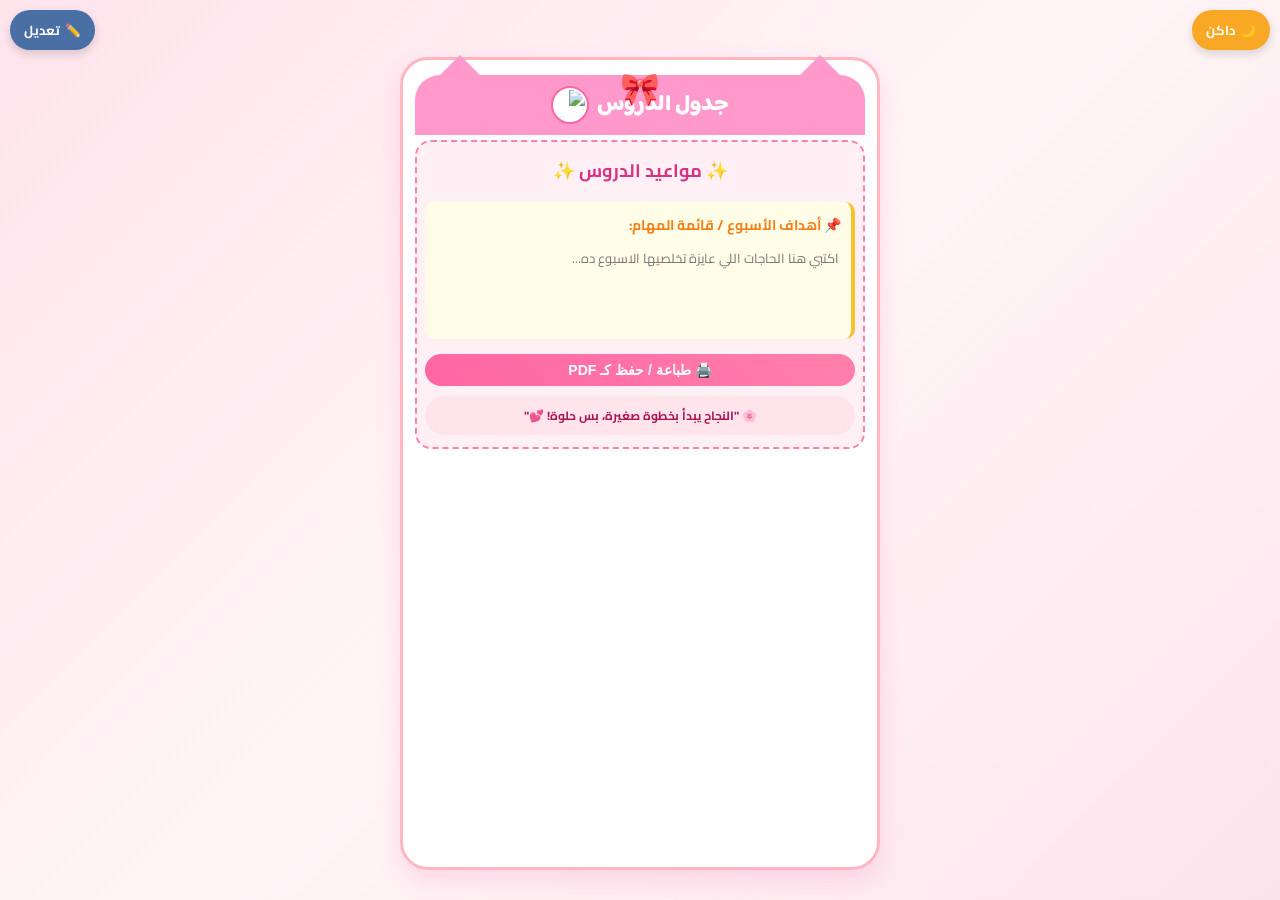
==== commit e12c2d1f: "Add files via upload" ====
--- a/index.html
+++ b/index.html
@@ -8,16 +8,6 @@
 </head>
 <body data-theme="light">
 
-  <!-- ===== زخارف متحركة ===== -->
-  <div class="floating-decorations">
-    <span class="decor-item" style="left: 8%; animation-delay: 0s;">🌸</span>
-    <span class="decor-item" style="left: 28%; animation-delay: 2s;">✨</span>
-    <span class="decor-item" style="left: 55%; animation-delay: 4s;">🎀</span>
-    <span class="decor-item" style="left: 82%; animation-delay: 1s;">💖</span>
-    <span class="decor-item" style="left: 45%; animation-delay: 6s;">🌟</span>
-  </div>
-
-  <!-- ===== أزرار التحكم ===== -->
   <div class="top-bar">
     <button class="ctrl-btn theme-btn" onclick="toggleTheme()">
       <span id="theme-icon">🌙</span> <span id="theme-text">داكن</span>
@@ -27,22 +17,8 @@
     </button>
   </div>
 
-  <!-- ===== الحاوية الرئيسية ===== -->
-  <div class="kitty-container">
+  <div class="kitty-container" style="margin-top: 45px;">
 
-    <!-- بطاقة الحصة القادمة -->
-    <div class="next-lesson-card">
-      <div class="next-lesson-info">
-        <h2>⏰ الدرس اللي جاي:</h2>
-        <div class="subject-title" id="hero-subject">جاري الحساب...</div>
-      </div>
-      <div class="next-lesson-timer">
-        <span class="timer-lbl" id="hero-status">حالة اليوم:</span>
-        <span class="timer-val" id="hero-timer">-- : --</span>
-      </div>
-    </div>
-
-    <!-- رأس القطة (هيلو كيتي) -->
     <div class="kitty-head">
       <div class="bow">🎀</div>
       <span>جدول الدروس</span>
@@ -52,10 +28,8 @@
     <div class="inner-box">
       <h1>✨ مواعيد الدروس ✨</h1>
 
-      <!-- شريط حالة التعديل -->
       <div class="edit-status" id="editStatus">✏️ جاري التعديل... اضغطي "حفظ" عند الانتهاء.</div>
 
-      <!-- جدول الحصص -->
       <div class="table-wrapper">
         <table>
           <thead>
@@ -70,13 +44,11 @@
         </table>
       </div>
 
-      <!-- ملاحظات الأهداف -->
       <div class="goals-note">
         <h3>📌 أهداف الأسبوع / قائمة المهام:</h3>
         <textarea id="goals-input" rows="3" placeholder="اكتبي هنا الحاجات اللي عايزة تخلصيها الاسبوع ده..."></textarea>
       </div>
 
-      <!-- التذييل -->
       <div class="footer-section">
         <button class="print-btn" onclick="window.print()">🖨️ طباعة / حفظ كـ PDF</button>
         <div class="footer-note">
@@ -84,10 +56,9 @@
         </div>
       </div>
 
-    </div> <!-- نهاية inner-box -->
-  </div> <!-- نهاية kitty-container -->
+    </div>
+  </div>
 
-  <!-- ===== ربط JavaScript ===== -->
   <script type="module" src="script.js"></script>
 </body>
-</html>+</html>
--- a/style.css
+++ b/style.css
@@ -1,6 +1,5 @@
 @import url('https://fonts.googleapis.com/css2?family=Cairo:wght@400;600;700;900&family=Baloo+Bhaijaan+2:wght@700;800&display=swap');
 
-/* ===== المتغيرات الأساسية ===== */
 :root {
   --bg-gradient: linear-gradient(135deg, #ffe4ec 0%, #fff5f7 50%, #fce4ec 100%);
   --container-bg: rgba(255, 255, 255, 0.98);
@@ -17,18 +16,14 @@
   --note-border: #fbc02d;
   --note-title: #f57f17;
   --note-text: #444;
-  --hero-bg: linear-gradient(135deg, #ff66a3 0%, #ff1493 100%);
-  --hero-text: #ffffff;
   --shadow-color: rgba(255, 105, 180, 0.2);
 
-  /* ألوان الحصص */
   --bio-bg: #e8f5e9; --bio-text: #2e7d32;
   --eng-bg: #e3f2fd; --eng-text: #1565c0;
   --chem-bg: #f3e5f5; --chem-text: #6a1b9a;
   --arabic-bg: #fff8e1; --arabic-text: #e65100;
   --off-bg: #f5f5f5; --off-text: #616161;
 
-  /* ألوان أسامي أيام الأسبوع المخصصة */
   --day-sat: linear-gradient(45deg, #ff70a6, #ff9770);
   --day-sun: linear-gradient(45deg, #ffd670, #e9ff70);
   --day-mon: linear-gradient(45deg, #70d6ff, #70e5ff);
@@ -42,7 +37,6 @@
   --theme-btn-bg: #f9a825;
 }
 
-/* ===== الدارك مود ===== */
 [data-theme="dark"] {
   --bg-gradient: linear-gradient(135deg, #0f0c20 0%, #15102a 100%);
   --container-bg: #1c182d;
@@ -59,8 +53,6 @@
   --note-border: #c09040;
   --note-title: #f0c060;
   --note-text: #e0d0c0;
-  --hero-bg: linear-gradient(135deg, #5c255c 0%, #3a153a 100%);
-  --hero-text: #f0d0f0;
   --shadow-color: rgba(0, 0, 0, 0.5);
 
   --bio-bg: #1b382b; --bio-text: #81c784;
@@ -96,7 +88,6 @@
   justify-content: center;
 }
 
-/* ===== أزرار التحكم العلوية ===== */
 .top-bar {
   position: fixed;
   top: 10px;
@@ -125,7 +116,6 @@
 .edit-btn.active { background: #2e7d32; }
 .theme-btn { background: var(--theme-btn-bg); }
 
-/* ===== الحاوية الرئيسية للهاتف ===== */
 .kitty-container {
   width: 100%;
   max-width: 480px;
@@ -137,41 +127,6 @@
   margin-top: 45px;
 }
 
-/* ===== بطاقة الحصة القادمة ===== */
-.next-lesson-card {
-  background: var(--hero-bg);
-  color: var(--hero-text);
-  border-radius: 20px;
-  padding: 12px 15px;
-  margin-bottom: 15px;
-  display: flex;
-  flex-direction: column;
-  gap: 8px;
-  text-align: center;
-  border: 1px solid rgba(255, 255, 255, 0.4);
-}
-.next-lesson-info h2 {
-  margin: 0;
-  font-size: 13px;
-  opacity: 0.9;
-}
-.next-lesson-info .subject-title {
-  font-size: 20px;
-  font-family: 'Baloo Bhaijaan 2', sans-serif;
-  font-weight: 800;
-}
-.next-lesson-timer {
-  background: rgba(255, 255, 255, 0.2);
-  padding: 6px 12px;
-  border-radius: 12px;
-}
-.next-lesson-timer .timer-val {
-  font-size: 16px;
-  font-weight: 900;
-  font-family: 'Baloo Bhaijaan 2', sans-serif;
-}
-
-/* ===== رأس القطة ===== */
 .kitty-head {
   background: #ff99cc;
   height: 60px;
@@ -221,7 +176,6 @@
   object-fit: contain;
 }
 
-/* ===== الصندوق الداخلي ===== */
 .inner-box {
   background: var(--inner-bg);
   border-radius: 16px;
@@ -249,7 +203,6 @@
 }
 .edit-status.show { display: block; }
 
-/* ===== تحويل الجدول إلى كروت مخصصة للهواتف ===== */
 table, thead, tbody, th, td, tr { display: block; }
 thead { display: none; }
 
@@ -273,7 +226,6 @@
 }
 td:last-child { border-bottom: none; }
 
-/* تنسيق وتلوين خلية يوم الأسبوع */
 td:first-child {
   font-size: 16px;
   font-weight: 900;
@@ -285,7 +237,6 @@
   text-shadow: 0 1px 2px rgba(0,0,0,0.3);
 }
 
-/* ربط ألوان أيام الأسبوع */
 tr[data-day="6"] td:first-child { background: var(--day-sat); }
 tr[data-day="0"] td:first-child { background: var(--day-sun); }
 tr[data-day="1"] td:first-child { background: var(--day-mon); }
@@ -294,25 +245,21 @@
 tr[data-day="4"] td:first-child { background: var(--day-thu); }
 tr[data-day="5"] td:first-child { background: var(--day-fri); }
 
-/* إضافة تسميات الحقول للجوال */
 td:nth-of-type(2)::before { content: "المادة:"; font-weight: bold; color: var(--title-color); }
 td:nth-of-type(3)::before { content: "الوقت:"; font-weight: bold; color: var(--title-color); }
 td:nth-of-type(4)::before { content: "ملاحظات:"; font-weight: bold; color: var(--title-color); }
 
-/* ألوان المادت الخاصة */
 tr.bio td:nth-child(2) { background: var(--bio-bg); color: var(--bio-text); border-radius: 8px; }
 tr.eng td:nth-child(2) { background: var(--eng-bg); color: var(--eng-text); border-radius: 8px; }
 tr.chem td:nth-child(2) { background: var(--chem-bg); color: var(--chem-text); border-radius: 8px; }
 tr.arabic td:nth-child(2) { background: var(--arabic-bg); color: var(--arabic-text); border-radius: 8px; }
 tr.off td:nth-child(2) { background: var(--off-bg); color: var(--off-text); border-radius: 8px; }
 
-/* تمييز اليوم الحالي */
 tr.today-highlight {
   border: 2px solid #ff1493 !important;
   box-shadow: 0 0 12px rgba(255, 20, 147, 0.3) !important;
 }
 
-/* الخلايا القابلة للتعديل */
 .editable-cell[contenteditable="true"] {
   border: 1px dashed var(--title-color) !important;
   background: rgba(255, 255, 255, 0.9) !important;
@@ -320,7 +267,6 @@
   padding: 2px 6px;
 }
 
-/* الأهداف والتذييل */
 .goals-note {
   margin-top: 15px;
   background: var(--note-bg);
@@ -365,5 +311,3 @@
   padding: 8px;
   border-radius: 20px;
 }
-
-.floating-decorations { display: none; } /* إخفاء الزخارف الثقيلة على الهواتف لزيادة السلاسة */
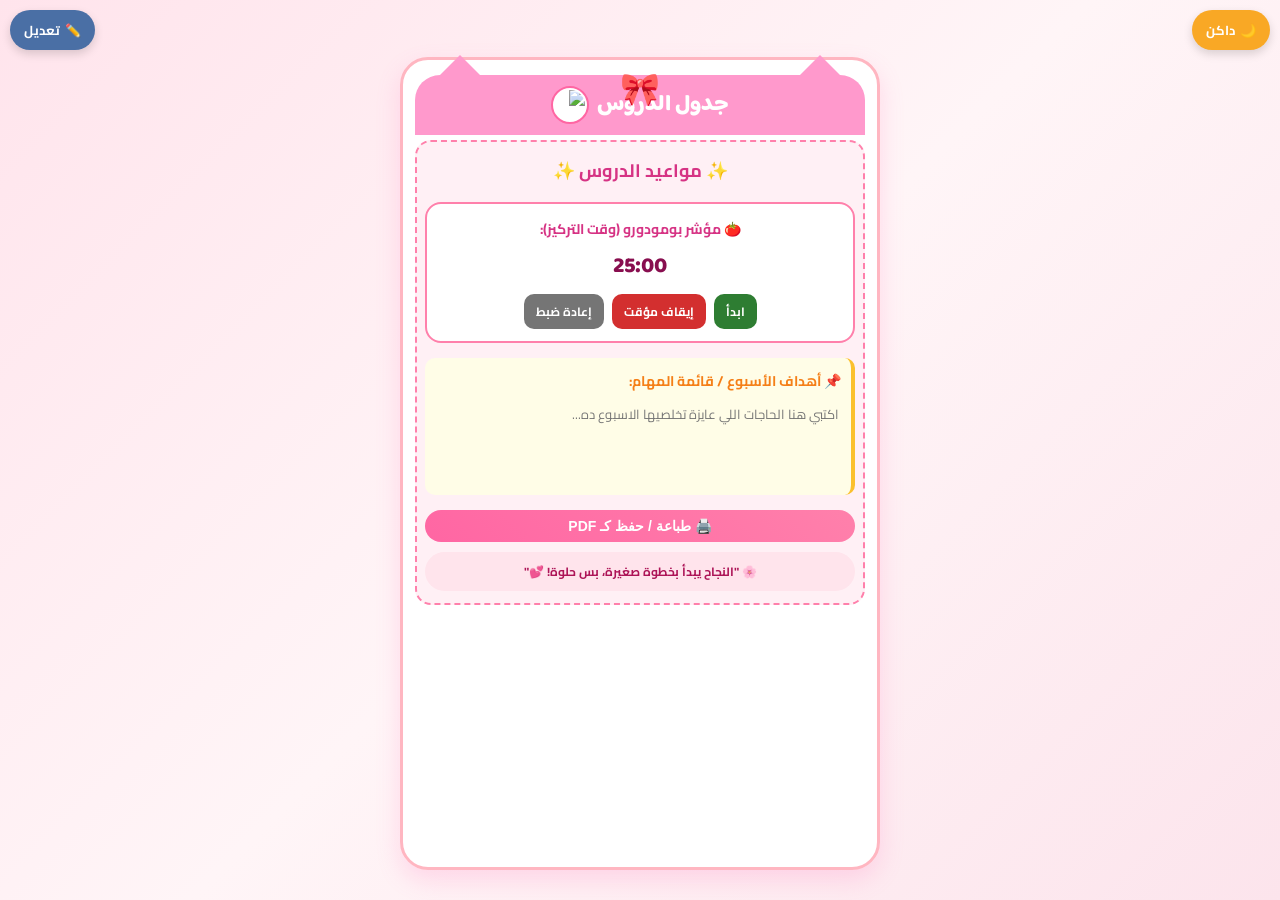
==== commit 464888a4: "Add files via upload" ====
--- a/index.html
+++ b/index.html
@@ -44,6 +44,17 @@
         </table>
       </div>
 
+      <!-- مؤشر بومودورو للمذاكرة -->
+      <div class="pomodoro-card">
+        <div class="pomodoro-title" id="pom-label">🍅 مؤشر بومودورو (وقت التركيز):</div>
+        <div class="pomodoro-timer" id="pom-display">25:00</div>
+        <div class="pomodoro-btns">
+          <button class="pom-btn pom-start" onclick="startPomodoro()">ابدأ</button>
+          <button class="pom-btn pom-pause" onclick="pausePomodoro()">إيقاف مؤقت</button>
+          <button class="pom-btn pom-reset" onclick="resetPomodoro()">إعادة ضبط</button>
+        </div>
+      </div>
+
       <div class="goals-note">
         <h3>📌 أهداف الأسبوع / قائمة المهام:</h3>
         <textarea id="goals-input" rows="3" placeholder="اكتبي هنا الحاجات اللي عايزة تخلصيها الاسبوع ده..."></textarea>
--- a/style.css
+++ b/style.css
@@ -290,6 +290,47 @@
   resize: none;
 }
 
+/* تنسيق مؤشر بومودورو الجديد */
+.pomodoro-card {
+  margin-top: 15px;
+  background: var(--table-bg);
+  border: 2px solid var(--inner-border);
+  border-radius: 16px;
+  padding: 12px;
+  text-align: center;
+}
+.pomodoro-title {
+  font-size: 14px;
+  font-weight: bold;
+  color: var(--title-color);
+  margin-bottom: 6px;
+}
+.pomodoro-timer {
+  font-size: 22px;
+  font-weight: 900;
+  font-family: 'Baloo Bhaijaan 2', sans-serif;
+  color: var(--text-main);
+  margin-bottom: 8px;
+}
+.pomodoro-btns {
+  display: flex;
+  gap: 8px;
+  justify-content: center;
+}
+.pom-btn {
+  padding: 6px 12px;
+  border: none;
+  border-radius: 10px;
+  font-family: 'Cairo', sans-serif;
+  font-weight: bold;
+  font-size: 12px;
+  cursor: pointer;
+  color: white;
+}
+.pom-start { background: #2e7d32; }
+.pom-pause { background: #d32f2f; }
+.pom-reset { background: #757575; }
+
 .footer-section { text-align: center; margin-top: 15px; }
 .print-btn {
   background: linear-gradient(45deg, #ff66a3, #ff80ab);
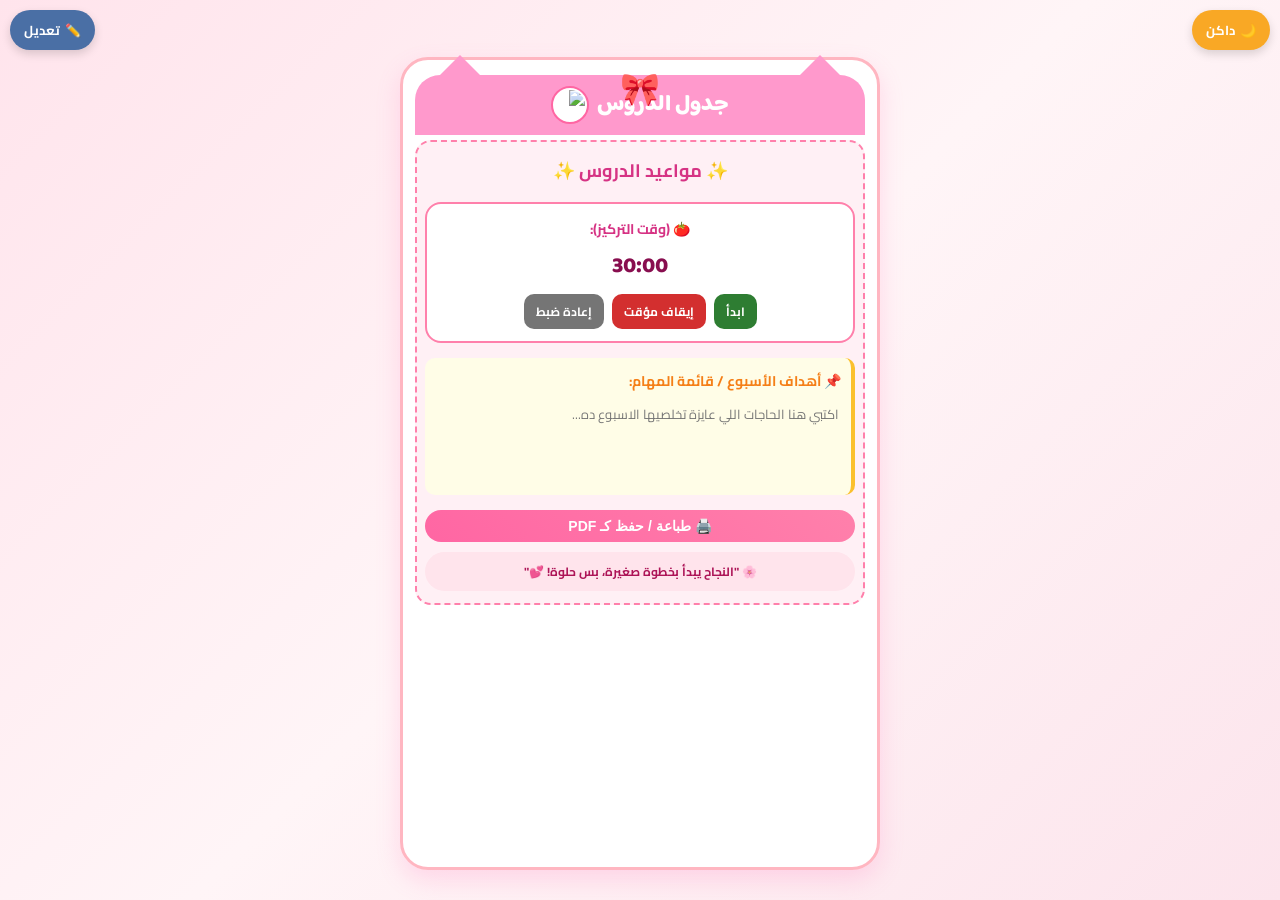
==== commit 79a254c0: "Update index.html" ====
--- a/index.html
+++ b/index.html
@@ -46,8 +46,8 @@
 
       <!-- مؤشر بومودورو للمذاكرة -->
       <div class="pomodoro-card">
-        <div class="pomodoro-title" id="pom-label">🍅 مؤشر بومودورو (وقت التركيز):</div>
-        <div class="pomodoro-timer" id="pom-display">25:00</div>
+        <div class="pomodoro-title" id="pom-label">🍅 (وقت التركيز):</div>
+        <div class="pomodoro-timer" id="pom-display">30:00</div>
         <div class="pomodoro-btns">
           <button class="pom-btn pom-start" onclick="startPomodoro()">ابدأ</button>
           <button class="pom-btn pom-pause" onclick="pausePomodoro()">إيقاف مؤقت</button>
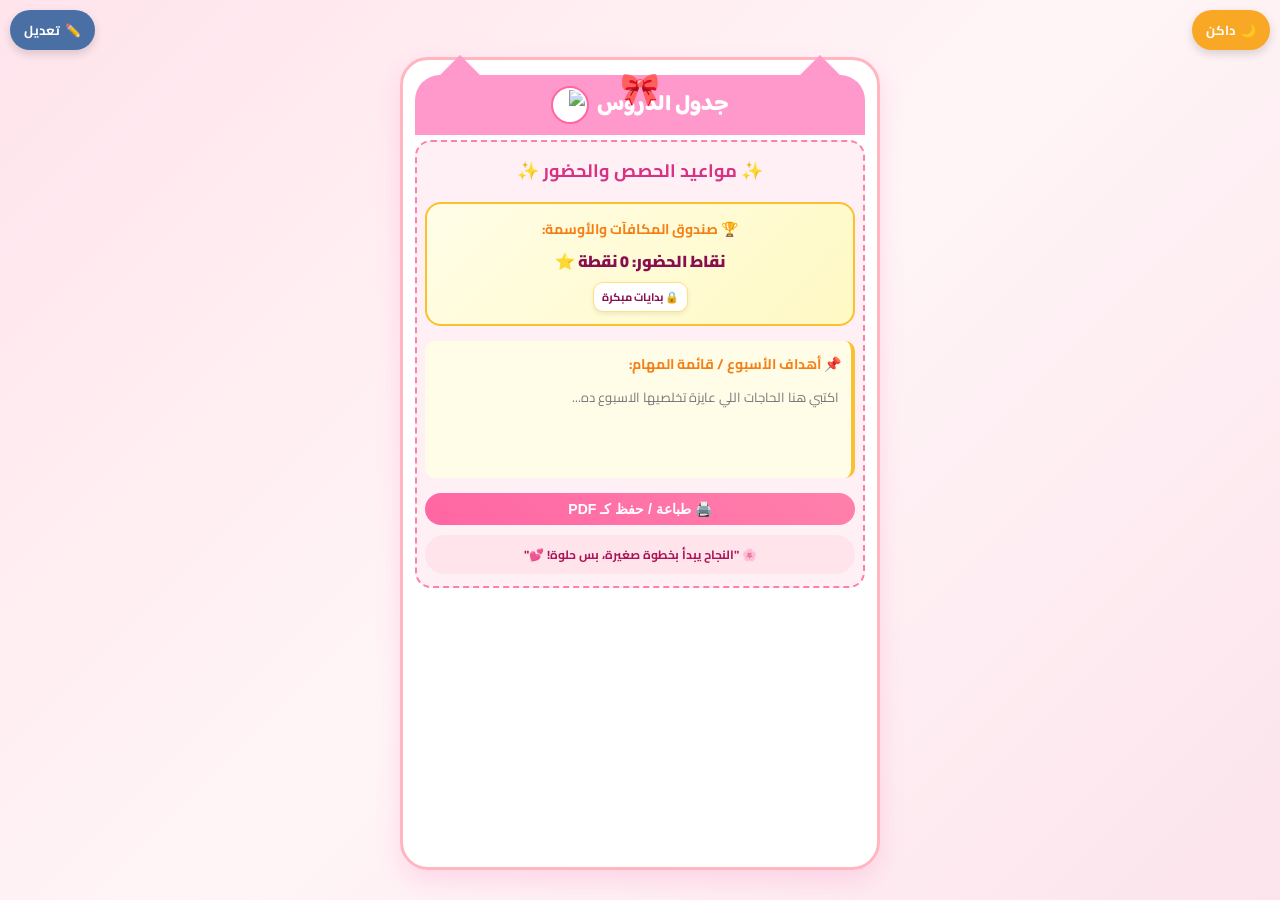
==== commit 4fdb1af7: "Add files via upload" ====
--- a/index.html
+++ b/index.html
@@ -26,7 +26,7 @@
     </div>
 
     <div class="inner-box">
-      <h1>✨ مواعيد الدروس ✨</h1>
+      <h1>✨ مواعيد الحصص والحضور ✨</h1>
 
       <div class="edit-status" id="editStatus">✏️ جاري التعديل... اضغطي "حفظ" عند الانتهاء.</div>
 
@@ -38,20 +38,18 @@
               <th>المادة</th>
               <th>الوقت</th>
               <th>ملاحظات</th>
+              <th>الحضور</th>
             </tr>
           </thead>
           <tbody id="schedule-body"></tbody>
         </table>
       </div>
 
-      <!-- مؤشر بومودورو للمذاكرة -->
-      <div class="pomodoro-card">
-        <div class="pomodoro-title" id="pom-label">🍅 (وقت التركيز):</div>
-        <div class="pomodoro-timer" id="pom-display">30:00</div>
-        <div class="pomodoro-btns">
-          <button class="pom-btn pom-start" onclick="startPomodoro()">ابدأ</button>
-          <button class="pom-btn pom-pause" onclick="pausePomodoro()">إيقاف مؤقت</button>
-          <button class="pom-btn pom-reset" onclick="resetPomodoro()">إعادة ضبط</button>
+      <div class="rewards-card">
+        <div class="rewards-title">🏆 صندوق المكافآت والأوسمة:</div>
+        <div class="rewards-score" id="rewards-score">نقاط الحضور: 0 نقطة ⭐</div>
+        <div class="badges-container" id="badges-container">
+          <span class="badge-item">🔒 بدايات مبكرة</span>
         </div>
       </div>
 
--- a/style.css
+++ b/style.css
@@ -248,6 +248,7 @@
 td:nth-of-type(2)::before { content: "المادة:"; font-weight: bold; color: var(--title-color); }
 td:nth-of-type(3)::before { content: "الوقت:"; font-weight: bold; color: var(--title-color); }
 td:nth-of-type(4)::before { content: "ملاحظات:"; font-weight: bold; color: var(--title-color); }
+td:nth-of-type(5)::before { content: "الحضور:"; font-weight: bold; color: var(--title-color); }
 
 tr.bio td:nth-child(2) { background: var(--bio-bg); color: var(--bio-text); border-radius: 8px; }
 tr.eng td:nth-child(2) { background: var(--eng-bg); color: var(--eng-text); border-radius: 8px; }
@@ -265,6 +266,62 @@
   background: rgba(255, 255, 255, 0.9) !important;
   border-radius: 6px;
   padding: 2px 6px;
+}
+
+.attendance-btn {
+  padding: 4px 10px;
+  border-radius: 8px;
+  border: none;
+  font-family: 'Cairo', sans-serif;
+  font-weight: bold;
+  font-size: 12px;
+  cursor: pointer;
+  background: #e0e0e0;
+  color: #424242;
+}
+.attendance-btn.attended {
+  background: #2e7d32;
+  color: #fff;
+}
+.attendance-btn.absent {
+  background: #c62828;
+  color: #fff;
+}
+
+.rewards-card {
+  margin-top: 15px;
+  background: linear-gradient(135deg, #fffde7, #fff9c4);
+  border: 2px solid #fbc02d;
+  border-radius: 16px;
+  padding: 12px;
+  text-align: center;
+}
+.rewards-title {
+  font-size: 14px;
+  font-weight: bold;
+  color: #f57f17;
+  margin-bottom: 4px;
+}
+.rewards-score {
+  font-size: 16px;
+  font-weight: 900;
+  color: #880e4f;
+  margin-bottom: 6px;
+}
+.badges-container {
+  display: flex;
+  gap: 6px;
+  justify-content: center;
+  flex-wrap: wrap;
+}
+.badge-item {
+  background: white;
+  padding: 4px 8px;
+  border-radius: 10px;
+  font-size: 11px;
+  font-weight: bold;
+  box-shadow: 0 2px 5px rgba(0,0,0,0.08);
+  border: 1px solid #ffe082;
 }
 
 .goals-note {
@@ -290,47 +347,6 @@
   resize: none;
 }
 
-/* تنسيق مؤشر بومودورو الجديد */
-.pomodoro-card {
-  margin-top: 15px;
-  background: var(--table-bg);
-  border: 2px solid var(--inner-border);
-  border-radius: 16px;
-  padding: 12px;
-  text-align: center;
-}
-.pomodoro-title {
-  font-size: 14px;
-  font-weight: bold;
-  color: var(--title-color);
-  margin-bottom: 6px;
-}
-.pomodoro-timer {
-  font-size: 22px;
-  font-weight: 900;
-  font-family: 'Baloo Bhaijaan 2', sans-serif;
-  color: var(--text-main);
-  margin-bottom: 8px;
-}
-.pomodoro-btns {
-  display: flex;
-  gap: 8px;
-  justify-content: center;
-}
-.pom-btn {
-  padding: 6px 12px;
-  border: none;
-  border-radius: 10px;
-  font-family: 'Cairo', sans-serif;
-  font-weight: bold;
-  font-size: 12px;
-  cursor: pointer;
-  color: white;
-}
-.pom-start { background: #2e7d32; }
-.pom-pause { background: #d32f2f; }
-.pom-reset { background: #757575; }
-
 .footer-section { text-align: center; margin-top: 15px; }
 .print-btn {
   background: linear-gradient(45deg, #ff66a3, #ff80ab);
